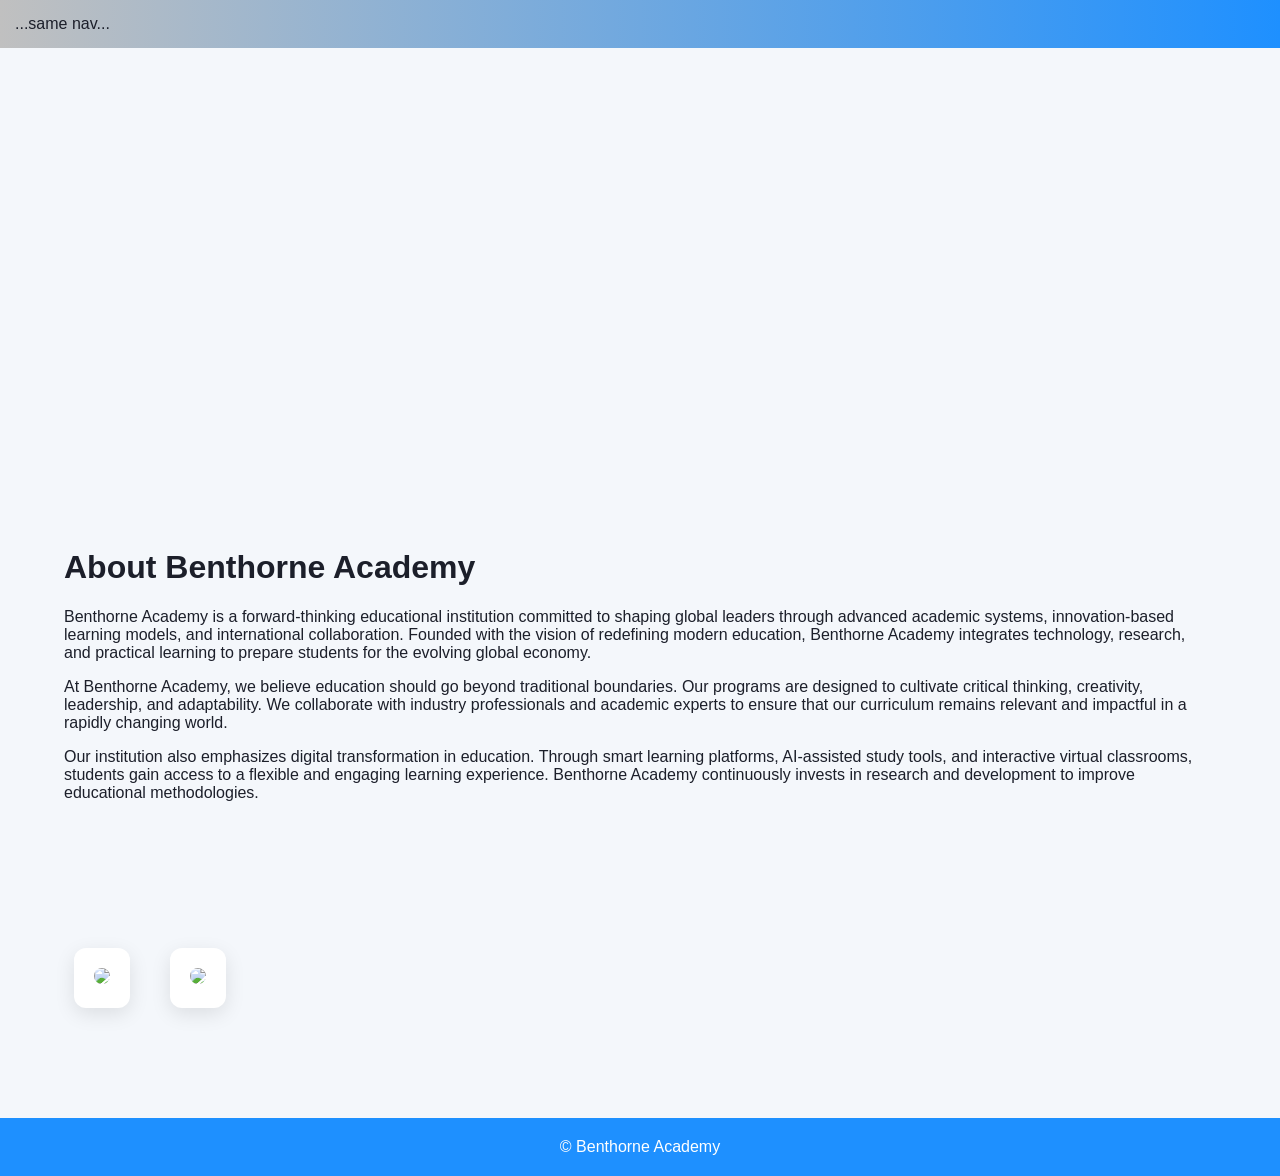
==== about.html @ e2e44c7e "Create about.html" ====
<!DOCTYPE html>
<html>
<head>
<title>About - Benthorne Academy</title>
<link rel="stylesheet" href="css/style.css">
</head>
<body>

<header>...same nav...</header>

<div class="container">

<div class="banner" style="background-image:url('images/about-1.jpg')"></div>

<div class="section">
<h1>About Benthorne Academy</h1>
<p>
Benthorne Academy is a forward-thinking educational institution committed to shaping global leaders through advanced academic systems, innovation-based learning models, and international collaboration. Founded with the vision of redefining modern education, Benthorne Academy integrates technology, research, and practical learning to prepare students for the evolving global economy.
</p>

<p>
At Benthorne Academy, we believe education should go beyond traditional boundaries. Our programs are designed to cultivate critical thinking, creativity, leadership, and adaptability. We collaborate with industry professionals and academic experts to ensure that our curriculum remains relevant and impactful in a rapidly changing world.
</p>

<p>
Our institution also emphasizes digital transformation in education. Through smart learning platforms, AI-assisted study tools, and interactive virtual classrooms, students gain access to a flexible and engaging learning experience. Benthorne Academy continuously invests in research and development to improve educational methodologies.
</p>
</div>

<div class="grid section">
<div class="card"><img src="images/about-2.jpg"></div>
<div class="card"><img src="images/about-3.jpg"></div>
</div>

</div>

<footer>© Benthorne Academy</footer>

</body>
</html>
---- css/style.css ----
body {
    margin: 0;
    font-family: Arial, sans-serif;
    background: #f4f7fb;
    color: #1c1f2a;
}

header {
    background: linear-gradient(90deg, #c0c0c0, #1e90ff);
    padding: 15px;
    position: sticky;
    top: 0;
}

nav a {
    margin: 0 12px;
    color: white;
    text-decoration: none;
    font-weight: bold;
}

.container {
    width: 90%;
    max-width: 1200px;
    margin: auto;
}

.banner {
    width: 100%;
    height: 420px;
    background-size: cover;
    background-position: center;
    border-radius: 12px;
    animation: fadeIn 1.5s ease-in;
}

.section {
    padding: 60px 0;
    animation: slideUp 1s ease-in;
}

.card {
    background: white;
    padding: 20px;
    border-radius: 12px;
    box-shadow: 0 6px 20px rgba(0,0,0,0.1);
    margin: 10px;
}

.grid {
    display: flex;
    gap: 20px;
    flex-wrap: wrap;
}

img {
    width: 100%;
    border-radius: 10px;
}

footer {
    background: #1e90ff;
    color: white;
    text-align: center;
    padding: 20px;
    margin-top: 40px;
}

.logo-box {
    width: 80px;
    height: 80px;
    background: white;
    border-radius: 10px;
    overflow: hidden;
}

@keyframes fadeIn {
    from {opacity: 0;}
    to {opacity: 1;}
}

@keyframes slideUp {
    from {transform: translateY(40px); opacity: 0;}
    to {transform: translateY(0); opacity: 1;}
}

button {
    background: #1e90ff;
    color: white;
    padding: 10px 18px;
    border: none;
    border-radius: 8px;
    cursor: pointer;
}
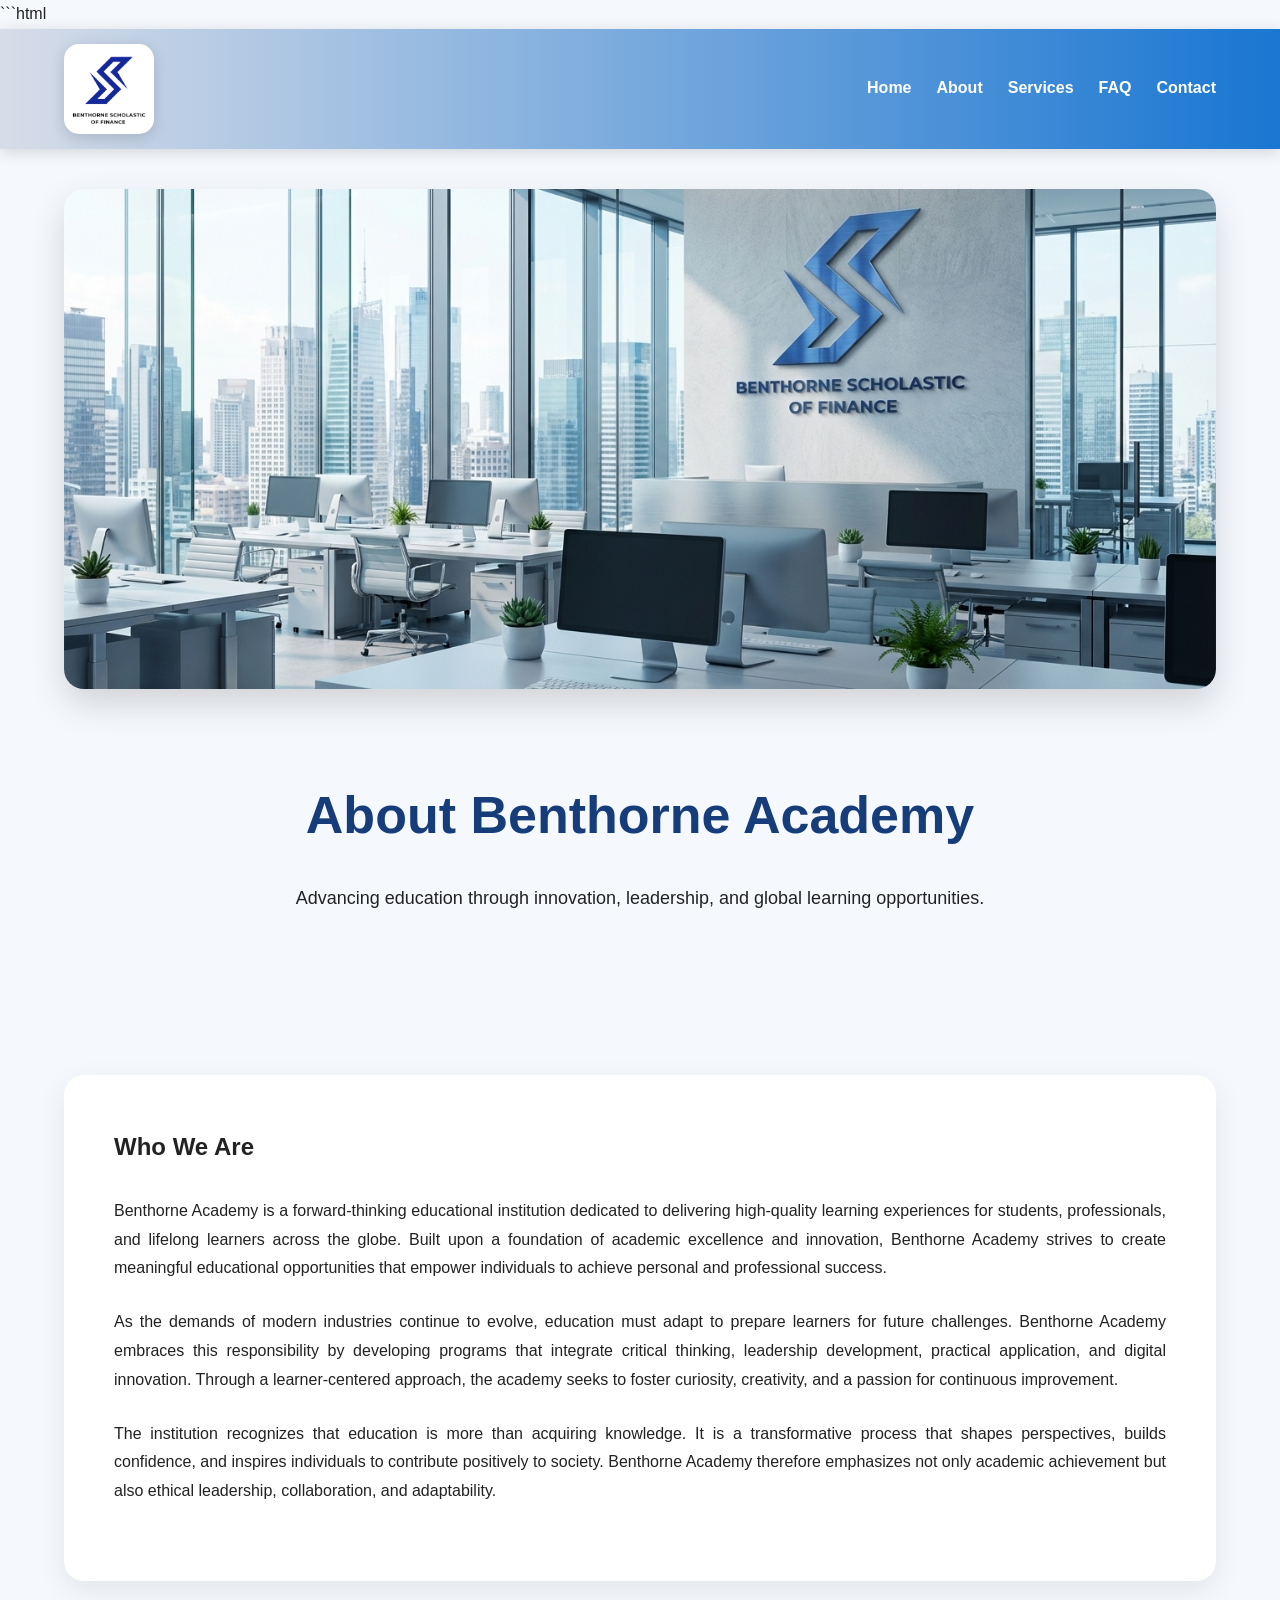
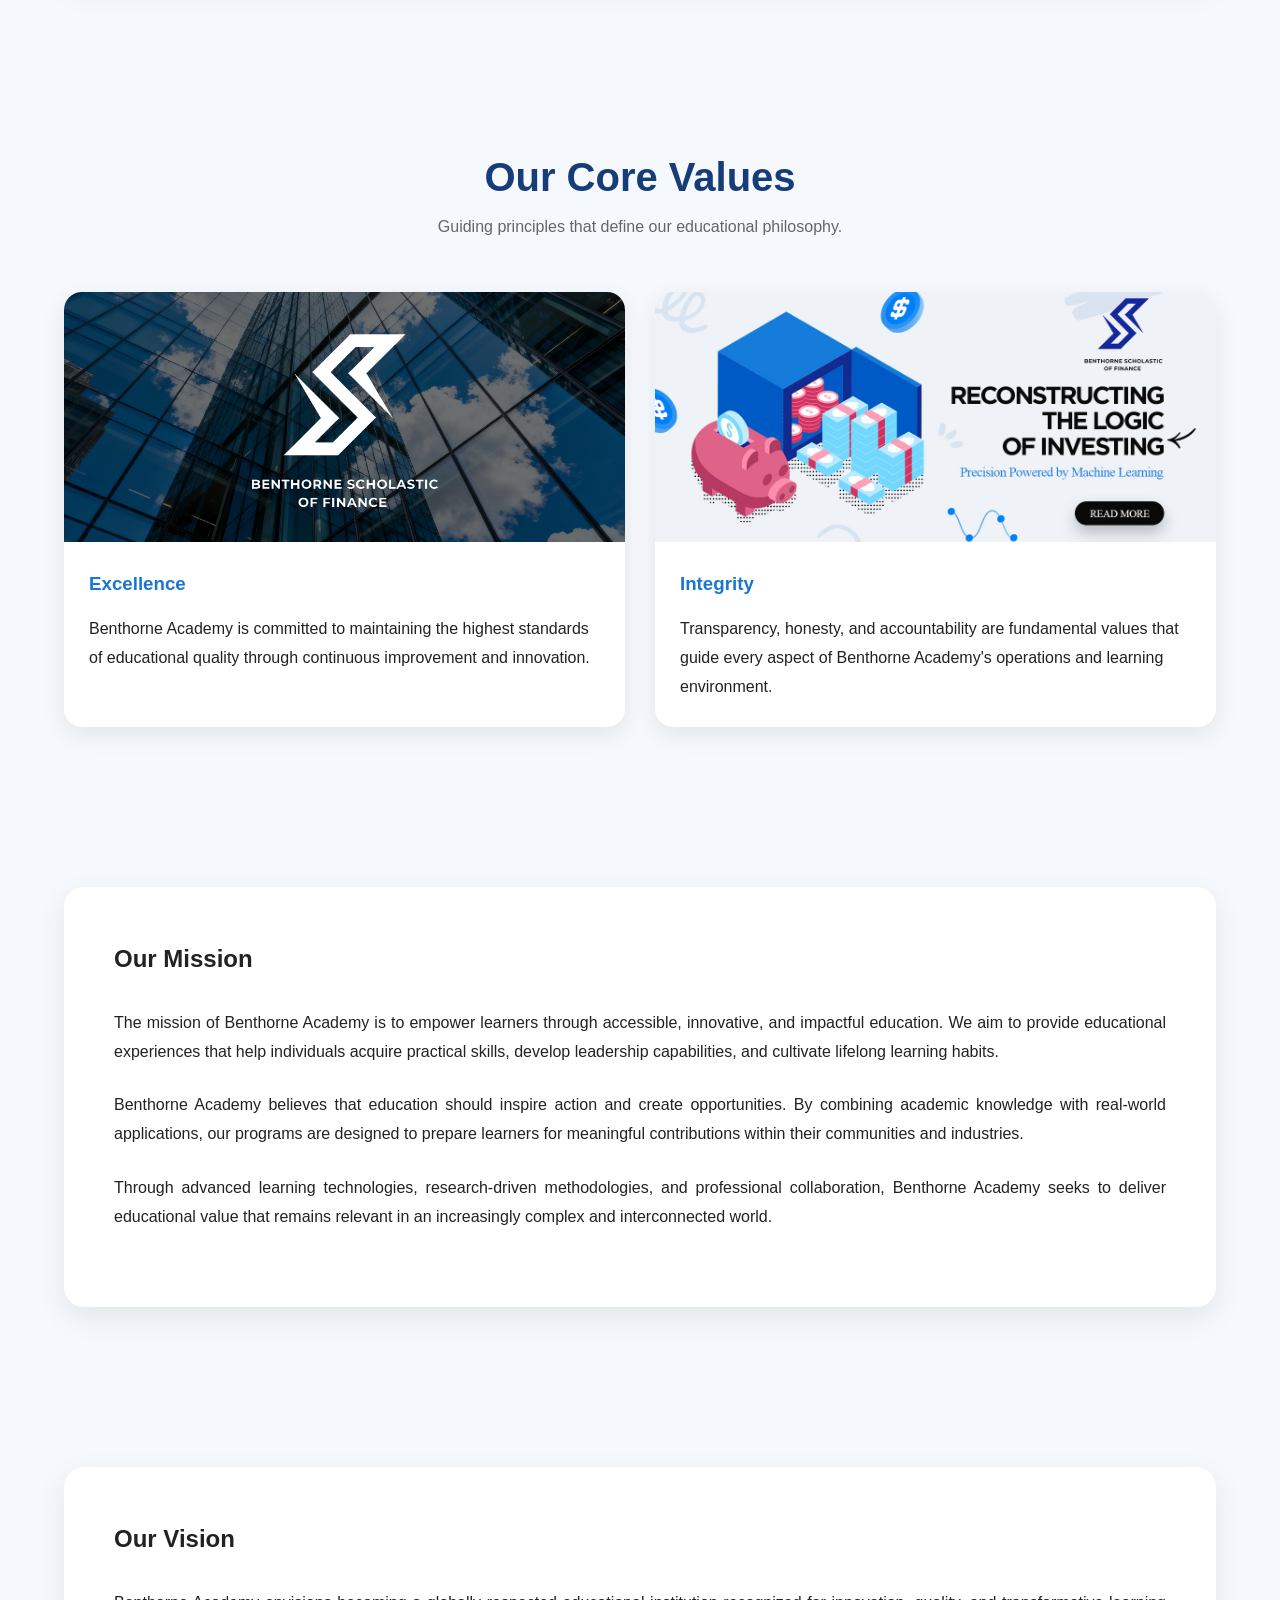
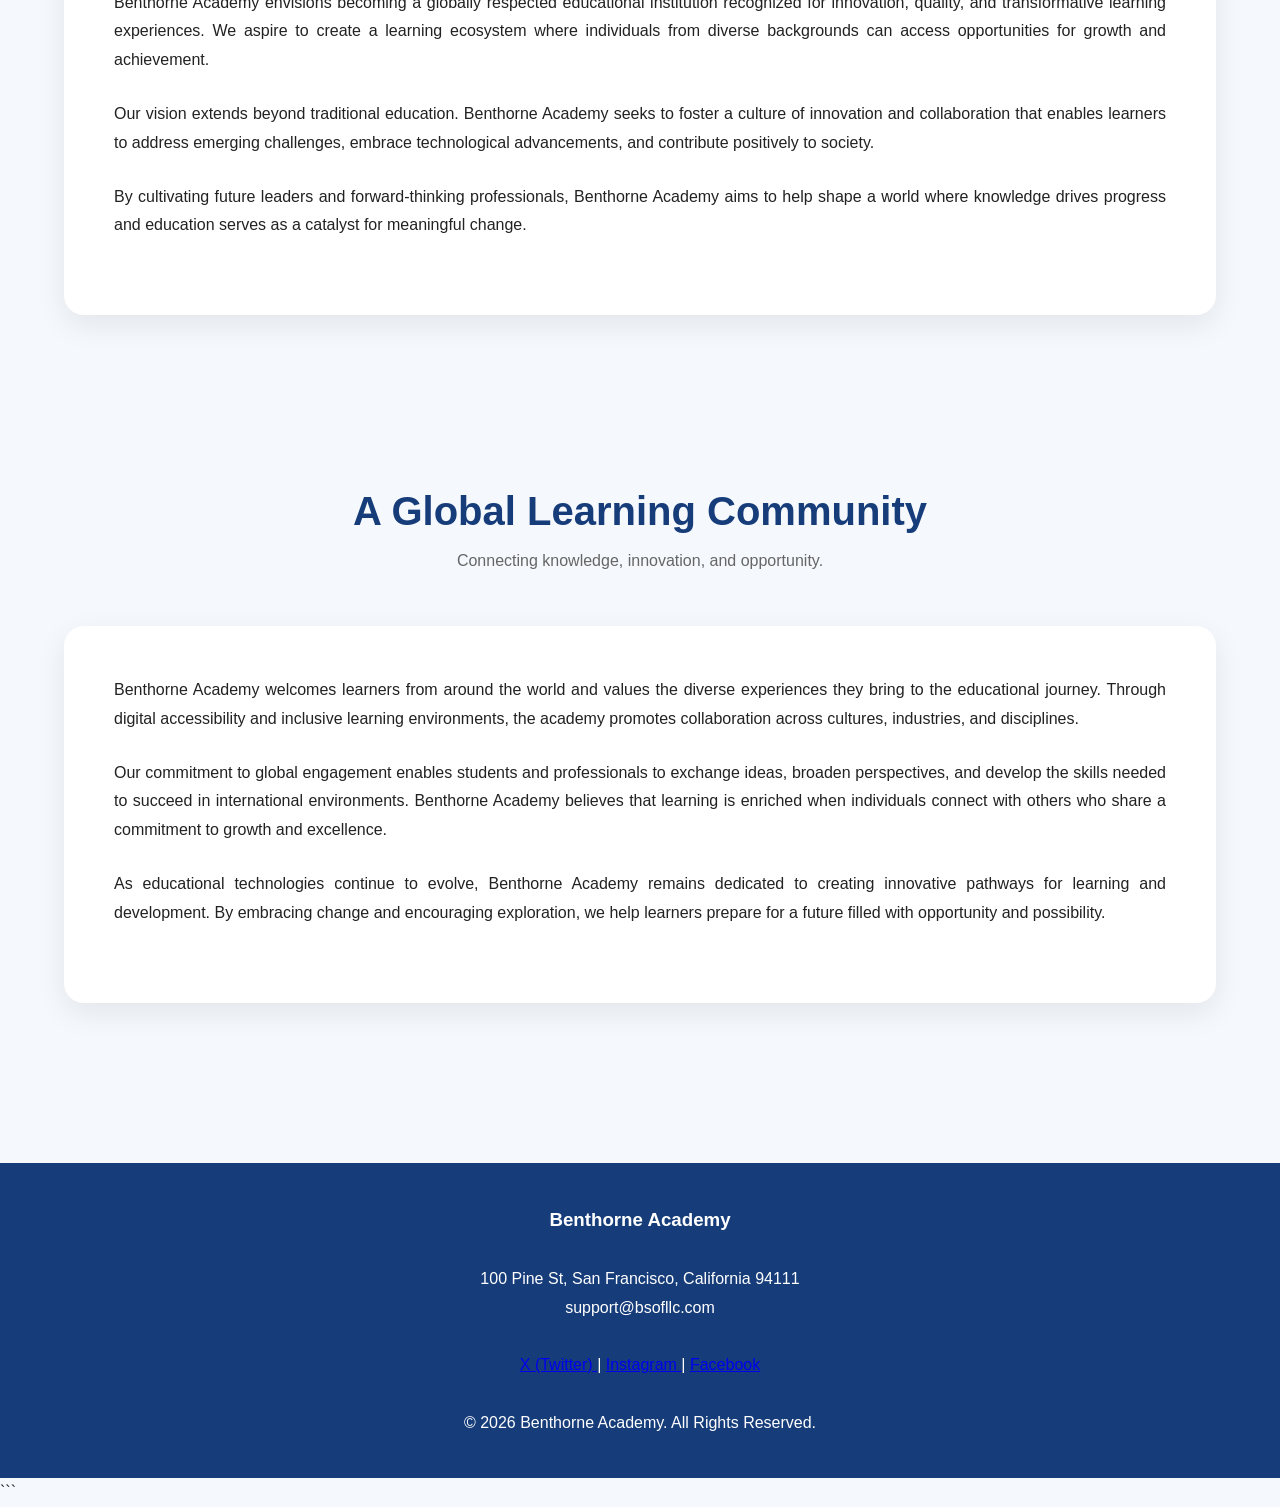
==== commit 8e7c055a: "Update about.html" ====
--- a/about.html
+++ b/about.html
@@ -1,40 +1,434 @@
+```html
 <!DOCTYPE html>
-<html>
+<html lang="en">
+
 <head>
-<title>About - Benthorne Academy</title>
+
+<meta charset="UTF-8">
+<meta name="viewport" content="width=device-width, initial-scale=1.0">
+
+<title>About Us | Benthorne Academy</title>
+
+<meta name="description"
+content="Learn more about Benthorne Academy, our mission, vision, values, and commitment to educational excellence.">
+
 <link rel="stylesheet" href="css/style.css">
+
 </head>
+
 <body>
 
-<header>...same nav...</header>
-
-<div class="container">
-
-<div class="banner" style="background-image:url('images/about-1.jpg')"></div>
-
-<div class="section">
-<h1>About Benthorne Academy</h1>
-<p>
-Benthorne Academy is a forward-thinking educational institution committed to shaping global leaders through advanced academic systems, innovation-based learning models, and international collaboration. Founded with the vision of redefining modern education, Benthorne Academy integrates technology, research, and practical learning to prepare students for the evolving global economy.
-</p>
-
-<p>
-At Benthorne Academy, we believe education should go beyond traditional boundaries. Our programs are designed to cultivate critical thinking, creativity, leadership, and adaptability. We collaborate with industry professionals and academic experts to ensure that our curriculum remains relevant and impactful in a rapidly changing world.
-</p>
-
-<p>
-Our institution also emphasizes digital transformation in education. Through smart learning platforms, AI-assisted study tools, and interactive virtual classrooms, students gain access to a flexible and engaging learning experience. Benthorne Academy continuously invests in research and development to improve educational methodologies.
-</p>
-</div>
-
-<div class="grid section">
-<div class="card"><img src="images/about-2.jpg"></div>
-<div class="card"><img src="images/about-3.jpg"></div>
-</div>
-
-</div>
-
-<footer>© Benthorne Academy</footer>
+<header>
+
+<div class="container">
+
+<div class="header-inner">
+
+<div class="logo-box">
+<img src="images/logo.png" alt="Benthorne Academy">
+</div>
+
+<nav>
+
+<a href="index.html">Home</a>
+<a href="about.html">About</a>
+<a href="service.html">Services</a>
+<a href="faq.html">FAQ</a>
+<a href="contact.html">Contact</a>
+
+</nav>
+
+</div>
+
+</div>
+
+</header>
+
+
+
+<!-- PAGE BANNER -->
+
+<section class="container">
+
+<div class="banner reveal">
+
+<img src="images/about-1.jpg"
+alt="About Benthorne Academy">
+
+</div>
+
+</section>
+
+
+
+<!-- PAGE TITLE -->
+
+<section class="hero reveal">
+
+<div class="container">
+
+<h1>
+About Benthorne Academy
+</h1>
+
+<p>
+
+Advancing education through innovation, leadership, and global learning opportunities.
+
+</p>
+
+</div>
+
+</section>
+
+
+
+<!-- MAIN CONTENT -->
+
+<section class="section reveal">
+
+<div class="container">
+
+<div class="content-box">
+
+<h2>
+Who We Are
+</h2>
+
+<br>
+
+<p>
+
+Benthorne Academy is a forward-thinking educational institution dedicated to delivering high-quality learning experiences for students, professionals, and lifelong learners across the globe. Built upon a foundation of academic excellence and innovation, Benthorne Academy strives to create meaningful educational opportunities that empower individuals to achieve personal and professional success.
+
+</p>
+
+<p>
+
+As the demands of modern industries continue to evolve, education must adapt to prepare learners for future challenges. Benthorne Academy embraces this responsibility by developing programs that integrate critical thinking, leadership development, practical application, and digital innovation. Through a learner-centered approach, the academy seeks to foster curiosity, creativity, and a passion for continuous improvement.
+
+</p>
+
+<p>
+
+The institution recognizes that education is more than acquiring knowledge. It is a transformative process that shapes perspectives, builds confidence, and inspires individuals to contribute positively to society. Benthorne Academy therefore emphasizes not only academic achievement but also ethical leadership, collaboration, and adaptability.
+
+</p>
+
+</div>
+
+</div>
+
+</section>
+
+
+
+<!-- CORE VALUES -->
+
+<section class="section reveal">
+
+<div class="container">
+
+<div class="section-title">
+
+<h2>
+Our Core Values
+</h2>
+
+<p>
+Guiding principles that define our educational philosophy.
+</p>
+
+</div>
+
+<div class="grid">
+
+<div class="card">
+
+<img src="images/about-2.jpg" alt="Excellence">
+
+<div class="card-content">
+
+<h3>
+Excellence
+</h3>
+
+<p>
+
+Benthorne Academy is committed to maintaining the highest standards of educational quality through continuous improvement and innovation.
+
+</p>
+
+</div>
+
+</div>
+
+
+
+<div class="card">
+
+<img src="images/about-3.jpg" alt="Integrity">
+
+<div class="card-content">
+
+<h3>
+Integrity
+</h3>
+
+<p>
+
+Transparency, honesty, and accountability are fundamental values that guide every aspect of Benthorne Academy's operations and learning environment.
+
+</p>
+
+</div>
+
+</div>
+
+</div>
+
+</div>
+
+</section>
+
+
+
+<!-- MISSION -->
+
+<section class="section reveal">
+
+<div class="container">
+
+<div class="content-box">
+
+<h2>
+Our Mission
+</h2>
+
+<br>
+
+<p>
+
+The mission of Benthorne Academy is to empower learners through accessible, innovative, and impactful education. We aim to provide educational experiences that help individuals acquire practical skills, develop leadership capabilities, and cultivate lifelong learning habits.
+
+</p>
+
+<p>
+
+Benthorne Academy believes that education should inspire action and create opportunities. By combining academic knowledge with real-world applications, our programs are designed to prepare learners for meaningful contributions within their communities and industries.
+
+</p>
+
+<p>
+
+Through advanced learning technologies, research-driven methodologies, and professional collaboration, Benthorne Academy seeks to deliver educational value that remains relevant in an increasingly complex and interconnected world.
+
+</p>
+
+</div>
+
+</div>
+
+</section>
+
+
+
+<!-- VISION -->
+
+<section class="section reveal">
+
+<div class="container">
+
+<div class="content-box">
+
+<h2>
+Our Vision
+</h2>
+
+<br>
+
+<p>
+
+Benthorne Academy envisions becoming a globally respected educational institution recognized for innovation, quality, and transformative learning experiences. We aspire to create a learning ecosystem where individuals from diverse backgrounds can access opportunities for growth and achievement.
+
+</p>
+
+<p>
+
+Our vision extends beyond traditional education. Benthorne Academy seeks to foster a culture of innovation and collaboration that enables learners to address emerging challenges, embrace technological advancements, and contribute positively to society.
+
+</p>
+
+<p>
+
+By cultivating future leaders and forward-thinking professionals, Benthorne Academy aims to help shape a world where knowledge drives progress and education serves as a catalyst for meaningful change.
+
+</p>
+
+</div>
+
+</div>
+
+</section>
+
+
+
+<!-- GLOBAL COMMUNITY -->
+
+<section class="section reveal">
+
+<div class="container">
+
+<div class="section-title">
+
+<h2>
+A Global Learning Community
+</h2>
+
+<p>
+Connecting knowledge, innovation, and opportunity.
+</p>
+
+</div>
+
+<div class="content-box">
+
+<p>
+
+Benthorne Academy welcomes learners from around the world and values the diverse experiences they bring to the educational journey. Through digital accessibility and inclusive learning environments, the academy promotes collaboration across cultures, industries, and disciplines.
+
+</p>
+
+<p>
+
+Our commitment to global engagement enables students and professionals to exchange ideas, broaden perspectives, and develop the skills needed to succeed in international environments. Benthorne Academy believes that learning is enriched when individuals connect with others who share a commitment to growth and excellence.
+
+</p>
+
+<p>
+
+As educational technologies continue to evolve, Benthorne Academy remains dedicated to creating innovative pathways for learning and development. By embracing change and encouraging exploration, we help learners prepare for a future filled with opportunity and possibility.
+
+</p>
+
+</div>
+
+</div>
+
+</section>
+
+
+
+<footer>
+
+<div class="container">
+
+<h3>Benthorne Academy</h3>
+
+<br>
+
+<p>
+100 Pine St, San Francisco, California 94111
+</p>
+
+<p>
+support@bsofllc.com
+</p>
+
+<br>
+
+<p>
+
+<a href="https://x.com/BenthorneNEWS" target="_blank">
+X (Twitter)
+</a>
+
+|
+
+<a href="https://www.instagram.com/benthorneacademy/" target="_blank">
+Instagram
+</a>
+
+|
+
+<a href="https://www.facebook.com/profile.php?id=61589643623777" target="_blank">
+Facebook
+</a>
+
+</p>
+
+<br>
+
+<p>
+© 2026 Benthorne Academy. All Rights Reserved.
+</p>
+
+</div>
+
+</footer>
+
+
+
+<button id="topBtn">↑</button>
+
+<script>
+
+function reveal(){
+
+var reveals=document.querySelectorAll(".reveal");
+
+for(var i=0;i<reveals.length;i++){
+
+var windowHeight=window.innerHeight;
+var elementTop=reveals[i].getBoundingClientRect().top;
+var elementVisible=100;
+
+if(elementTop < windowHeight - elementVisible){
+
+reveals[i].classList.add("active");
+
+}
+
+}
+
+}
+
+window.addEventListener("scroll",reveal);
+
+reveal();
+
+</script>
+
+<script>
+
+let topBtn=document.getElementById("topBtn");
+
+window.onscroll=function(){
+
+if(document.body.scrollTop>300 ||
+document.documentElement.scrollTop>300){
+
+topBtn.style.display="block";
+
+}else{
+
+topBtn.style.display="none";
+
+}
+
+};
+
+topBtn.onclick=function(){
+
+window.scrollTo({
+top:0,
+behavior:'smooth'
+});
+
+};
+
+</script>
 
 </body>
 </html>
+```
--- a/css/style.css
+++ b/css/style.css
@@ -1,94 +1,483 @@
-body {
-    margin: 0;
-    font-family: Arial, sans-serif;
-    background: #f4f7fb;
-    color: #1c1f2a;
-}
-
-header {
-    background: linear-gradient(90deg, #c0c0c0, #1e90ff);
-    padding: 15px;
-    position: sticky;
-    top: 0;
-}
-
-nav a {
-    margin: 0 12px;
-    color: white;
-    text-decoration: none;
-    font-weight: bold;
-}
-
-.container {
-    width: 90%;
-    max-width: 1200px;
-    margin: auto;
-}
-
-.banner {
-    width: 100%;
-    height: 420px;
-    background-size: cover;
-    background-position: center;
-    border-radius: 12px;
-    animation: fadeIn 1.5s ease-in;
-}
-
-.section {
-    padding: 60px 0;
-    animation: slideUp 1s ease-in;
-}
-
-.card {
-    background: white;
-    padding: 20px;
-    border-radius: 12px;
-    box-shadow: 0 6px 20px rgba(0,0,0,0.1);
-    margin: 10px;
-}
-
-.grid {
-    display: flex;
-    gap: 20px;
-    flex-wrap: wrap;
-}
-
-img {
-    width: 100%;
-    border-radius: 10px;
-}
-
-footer {
-    background: #1e90ff;
-    color: white;
-    text-align: center;
-    padding: 20px;
-    margin-top: 40px;
-}
-
-.logo-box {
-    width: 80px;
-    height: 80px;
-    background: white;
-    border-radius: 10px;
-    overflow: hidden;
-}
-
-@keyframes fadeIn {
-    from {opacity: 0;}
-    to {opacity: 1;}
-}
-
-@keyframes slideUp {
-    from {transform: translateY(40px); opacity: 0;}
-    to {transform: translateY(0); opacity: 1;}
-}
-
-button {
-    background: #1e90ff;
-    color: white;
-    padding: 10px 18px;
-    border: none;
-    border-radius: 8px;
-    cursor: pointer;
-}
+/* =====================================
+   Benthorne Academy Official Website
+   Premium Silver & Blue Theme
+===================================== */
+
+*{
+    margin:0;
+    padding:0;
+    box-sizing:border-box;
+}
+
+html{
+    scroll-behavior:smooth;
+}
+
+body{
+    font-family:"Segoe UI",Tahoma,Geneva,Verdana,sans-serif;
+    background:#f5f8fc;
+    color:#222;
+    line-height:1.8;
+}
+
+/* ==========================
+   Container
+========================== */
+
+.container{
+    width:90%;
+    max-width:1200px;
+    margin:auto;
+}
+
+/* ==========================
+   Header
+========================== */
+
+header{
+    position:sticky;
+    top:0;
+    z-index:999;
+    background:linear-gradient(
+        90deg,
+        #d7dde8,
+        #1976d2
+    );
+    backdrop-filter:blur(10px);
+    box-shadow:0 3px 15px rgba(0,0,0,.15);
+}
+
+.header-inner{
+    display:flex;
+    justify-content:space-between;
+    align-items:center;
+    padding:15px 0;
+}
+
+/* ==========================
+   Logo
+========================== */
+
+.logo-box{
+    width:90px;
+    height:90px;
+    background:#fff;
+    border-radius:15px;
+    overflow:hidden;
+    box-shadow:0 4px 15px rgba(0,0,0,.15);
+}
+
+.logo-box img{
+    width:100%;
+    height:100%;
+    object-fit:contain;
+}
+
+/* ==========================
+   Navigation
+========================== */
+
+nav{
+    display:flex;
+    gap:25px;
+}
+
+nav a{
+    color:#fff;
+    text-decoration:none;
+    font-weight:600;
+    transition:.3s;
+    position:relative;
+}
+
+nav a::after{
+    content:"";
+    position:absolute;
+    left:0;
+    bottom:-5px;
+    width:0;
+    height:2px;
+    background:#fff;
+    transition:.3s;
+}
+
+nav a:hover::after{
+    width:100%;
+}
+
+nav a:hover{
+    opacity:.9;
+}
+
+/* ==========================
+   Banner
+========================== */
+
+.banner{
+    width:100%;
+    height:500px;
+    border-radius:20px;
+    overflow:hidden;
+    margin-top:40px;
+    box-shadow:0 15px 35px rgba(0,0,0,.15);
+}
+
+.banner img{
+    width:100%;
+    height:100%;
+    object-fit:cover;
+    transition:transform 6s ease;
+}
+
+.banner:hover img{
+    transform:scale(1.05);
+}
+
+/* ==========================
+   Hero Section
+========================== */
+
+.hero{
+    text-align:center;
+    padding:80px 0;
+}
+
+.hero h1{
+    font-size:52px;
+    margin-bottom:20px;
+    color:#163d7a;
+}
+
+.hero p{
+    max-width:900px;
+    margin:auto;
+    font-size:18px;
+}
+
+/* ==========================
+   Sections
+========================== */
+
+.section{
+    padding:80px 0;
+}
+
+.section-title{
+    text-align:center;
+    margin-bottom:50px;
+}
+
+.section-title h2{
+    font-size:40px;
+    color:#163d7a;
+}
+
+.section-title p{
+    color:#666;
+}
+
+/* ==========================
+   Cards
+========================== */
+
+.grid{
+    display:grid;
+    grid-template-columns:
+    repeat(auto-fit,minmax(300px,1fr));
+    gap:30px;
+}
+
+.card{
+    background:#fff;
+    border-radius:18px;
+    overflow:hidden;
+    box-shadow:0 8px 25px rgba(0,0,0,.08);
+    transition:.4s;
+}
+
+.card:hover{
+    transform:translateY(-10px);
+    box-shadow:0 20px 40px rgba(0,0,0,.12);
+}
+
+.card img{
+    width:100%;
+    height:250px;
+    object-fit:cover;
+}
+
+.card-content{
+    padding:25px;
+}
+
+.card h3{
+    color:#1976d2;
+    margin-bottom:15px;
+}
+
+/* ==========================
+   Statistics
+========================== */
+
+.stats{
+    background:#fff;
+    border-radius:20px;
+    padding:60px;
+    box-shadow:0 10px 30px rgba(0,0,0,.08);
+}
+
+.stats-grid{
+    display:grid;
+    grid-template-columns:
+    repeat(auto-fit,minmax(200px,1fr));
+    text-align:center;
+    gap:30px;
+}
+
+.stat-number{
+    font-size:48px;
+    font-weight:700;
+    color:#1976d2;
+}
+
+.stat-label{
+    color:#666;
+}
+
+/* ==========================
+   About Content
+========================== */
+
+.content-box{
+    background:#fff;
+    padding:50px;
+    border-radius:20px;
+    box-shadow:0 10px 30px rgba(0,0,0,.08);
+}
+
+.content-box p{
+    margin-bottom:25px;
+    text-align:justify;
+}
+
+/* ==========================
+   Service Blocks
+========================== */
+
+.service-item{
+    display:flex;
+    gap:30px;
+    align-items:center;
+    margin-bottom:60px;
+}
+
+.service-item img{
+    width:45%;
+    border-radius:15px;
+}
+
+.service-text{
+    flex:1;
+}
+
+/* ==========================
+   FAQ
+========================== */
+
+.faq-container{
+    max-width:1000px;
+    margin:auto;
+}
+
+.faq-item{
+    background:#fff;
+    margin-bottom:20px;
+    border-radius:15px;
+    overflow:hidden;
+    box-shadow:0 5px 20px rgba(0,0,0,.08);
+}
+
+.faq-question{
+    background:linear-gradient(
+        90deg,
+        #d7dde8,
+        #1976d2
+    );
+    color:#fff;
+    padding:20px;
+    cursor:pointer;
+    font-weight:600;
+}
+
+.faq-answer{
+    display:none;
+    padding:20px;
+    background:#fff;
+    line-height:1.8;
+}
+
+/* ==========================
+   Contact
+========================== */
+
+.contact-box{
+    background:#fff;
+    padding:50px;
+    border-radius:20px;
+    box-shadow:0 10px 30px rgba(0,0,0,.08);
+}
+
+.contact-box p{
+    margin-bottom:20px;
+}
+
+.contact-box a{
+    color:#1976d2;
+    text-decoration:none;
+    font-weight:600;
+}
+
+.contact-box a:hover{
+    text-decoration:underline;
+}
+
+/* ==========================
+   Buttons
+========================== */
+
+.btn{
+    display:inline-block;
+    padding:14px 32px;
+    background:#1976d2;
+    color:#fff;
+    text-decoration:none;
+    border-radius:8px;
+    transition:.3s;
+}
+
+.btn:hover{
+    background:#0f5fb5;
+    transform:translateY(-3px);
+}
+
+/* ==========================
+   Footer
+========================== */
+
+footer{
+    background:#163d7a;
+    color:#fff;
+    text-align:center;
+    padding:40px 20px;
+    margin-top:80px;
+}
+
+/* ==========================
+   Back To Top
+========================== */
+
+#topBtn{
+    position:fixed;
+    right:25px;
+    bottom:25px;
+    width:50px;
+    height:50px;
+    border:none;
+    border-radius:50%;
+    background:#1976d2;
+    color:#fff;
+    cursor:pointer;
+    display:none;
+    font-size:20px;
+    box-shadow:0 5px 20px rgba(0,0,0,.25);
+}
+
+/* ==========================
+   Scroll Animation
+========================== */
+
+.reveal{
+    opacity:0;
+    transform:translateY(50px);
+    transition:all 1s ease;
+}
+
+.reveal.active{
+    opacity:1;
+    transform:translateY(0);
+}
+
+/* ==========================
+   Tables
+========================== */
+
+table{
+    width:100%;
+    border-collapse:collapse;
+}
+
+table th{
+    background:#1976d2;
+    color:white;
+}
+
+table th,
+table td{
+    padding:15px;
+    border:1px solid #ddd;
+}
+
+/* ==========================
+   Responsive
+========================== */
+
+@media(max-width:992px){
+
+.service-item{
+    flex-direction:column;
+}
+
+.service-item img{
+    width:100%;
+}
+
+.banner{
+    height:350px;
+}
+
+.hero h1{
+    font-size:40px;
+}
+
+}
+
+@media(max-width:768px){
+
+.header-inner{
+    flex-direction:column;
+}
+
+nav{
+    flex-wrap:wrap;
+    justify-content:center;
+    margin-top:15px;
+}
+
+.banner{
+    height:250px;
+}
+
+.hero h1{
+    font-size:32px;
+}
+
+.section-title h2{
+    font-size:30px;
+}
+
+.content-box,
+.contact-box{
+    padding:30px;
+}
+
+}
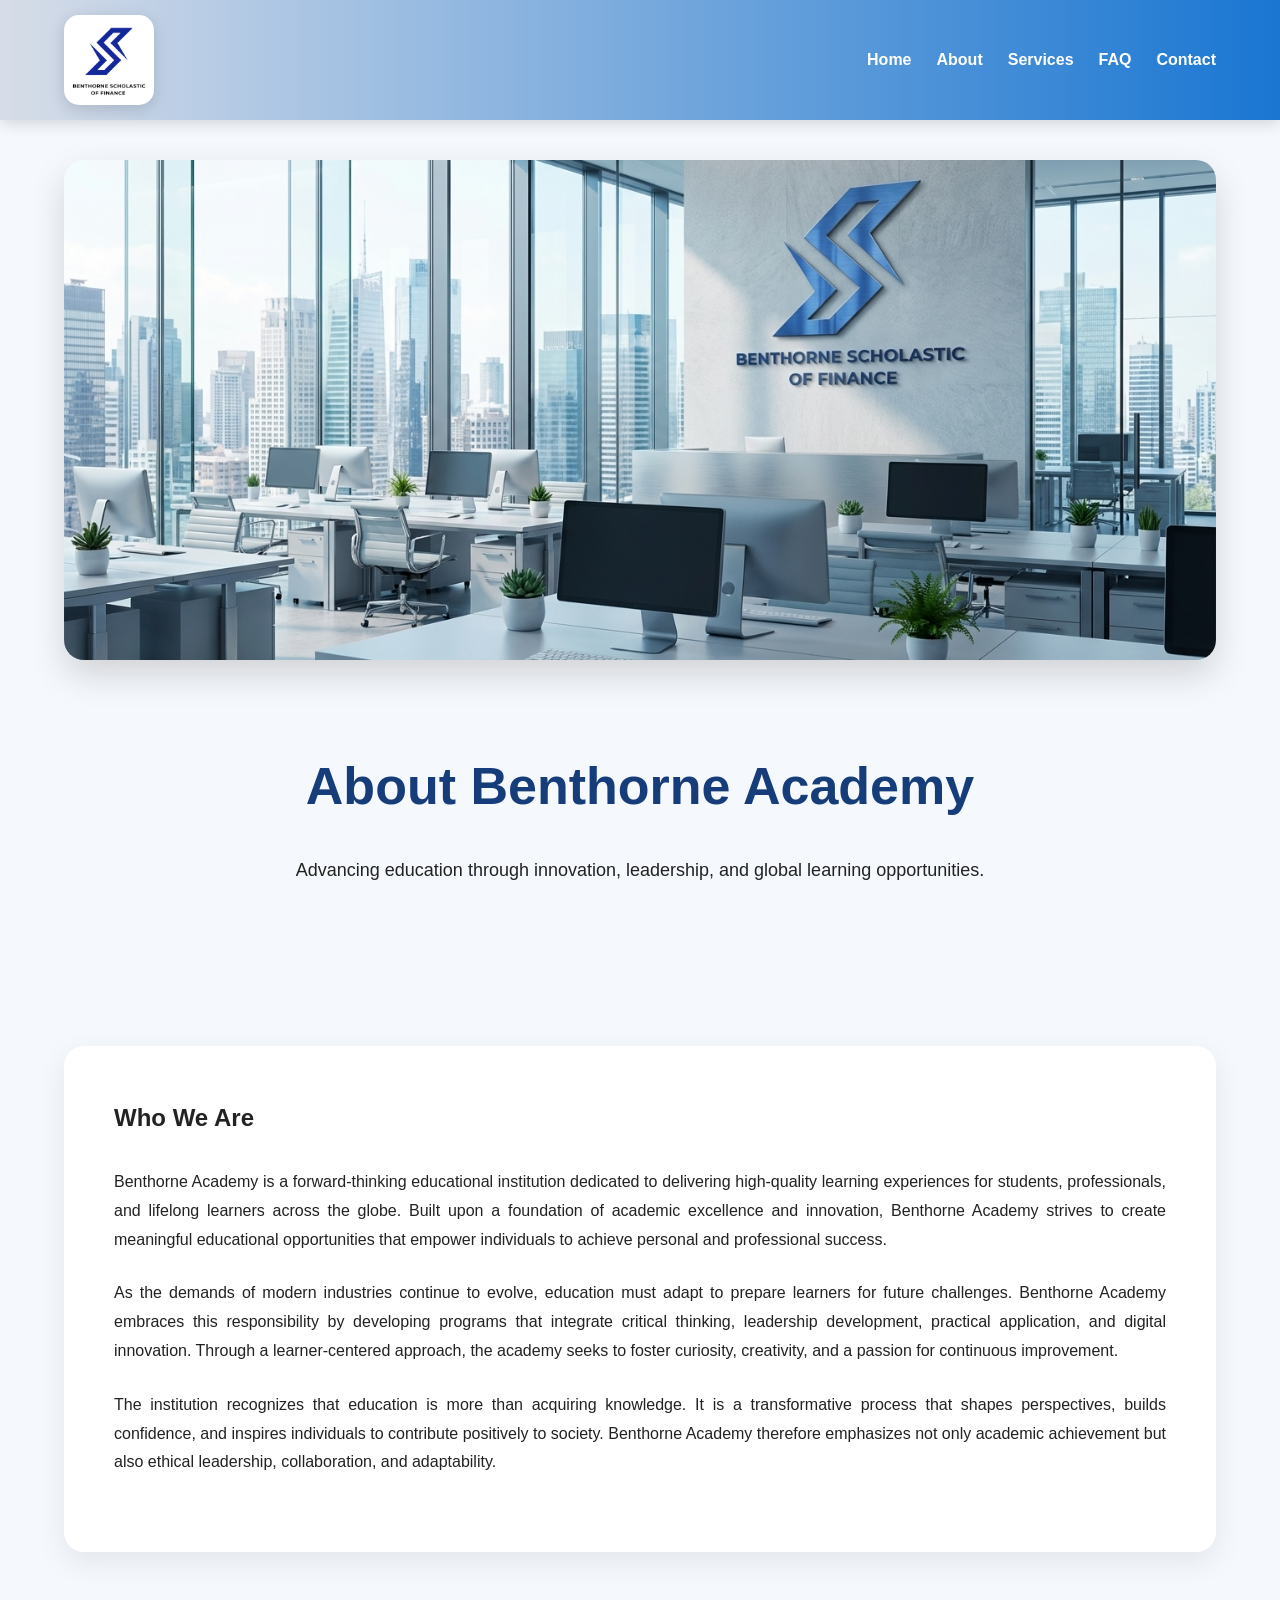
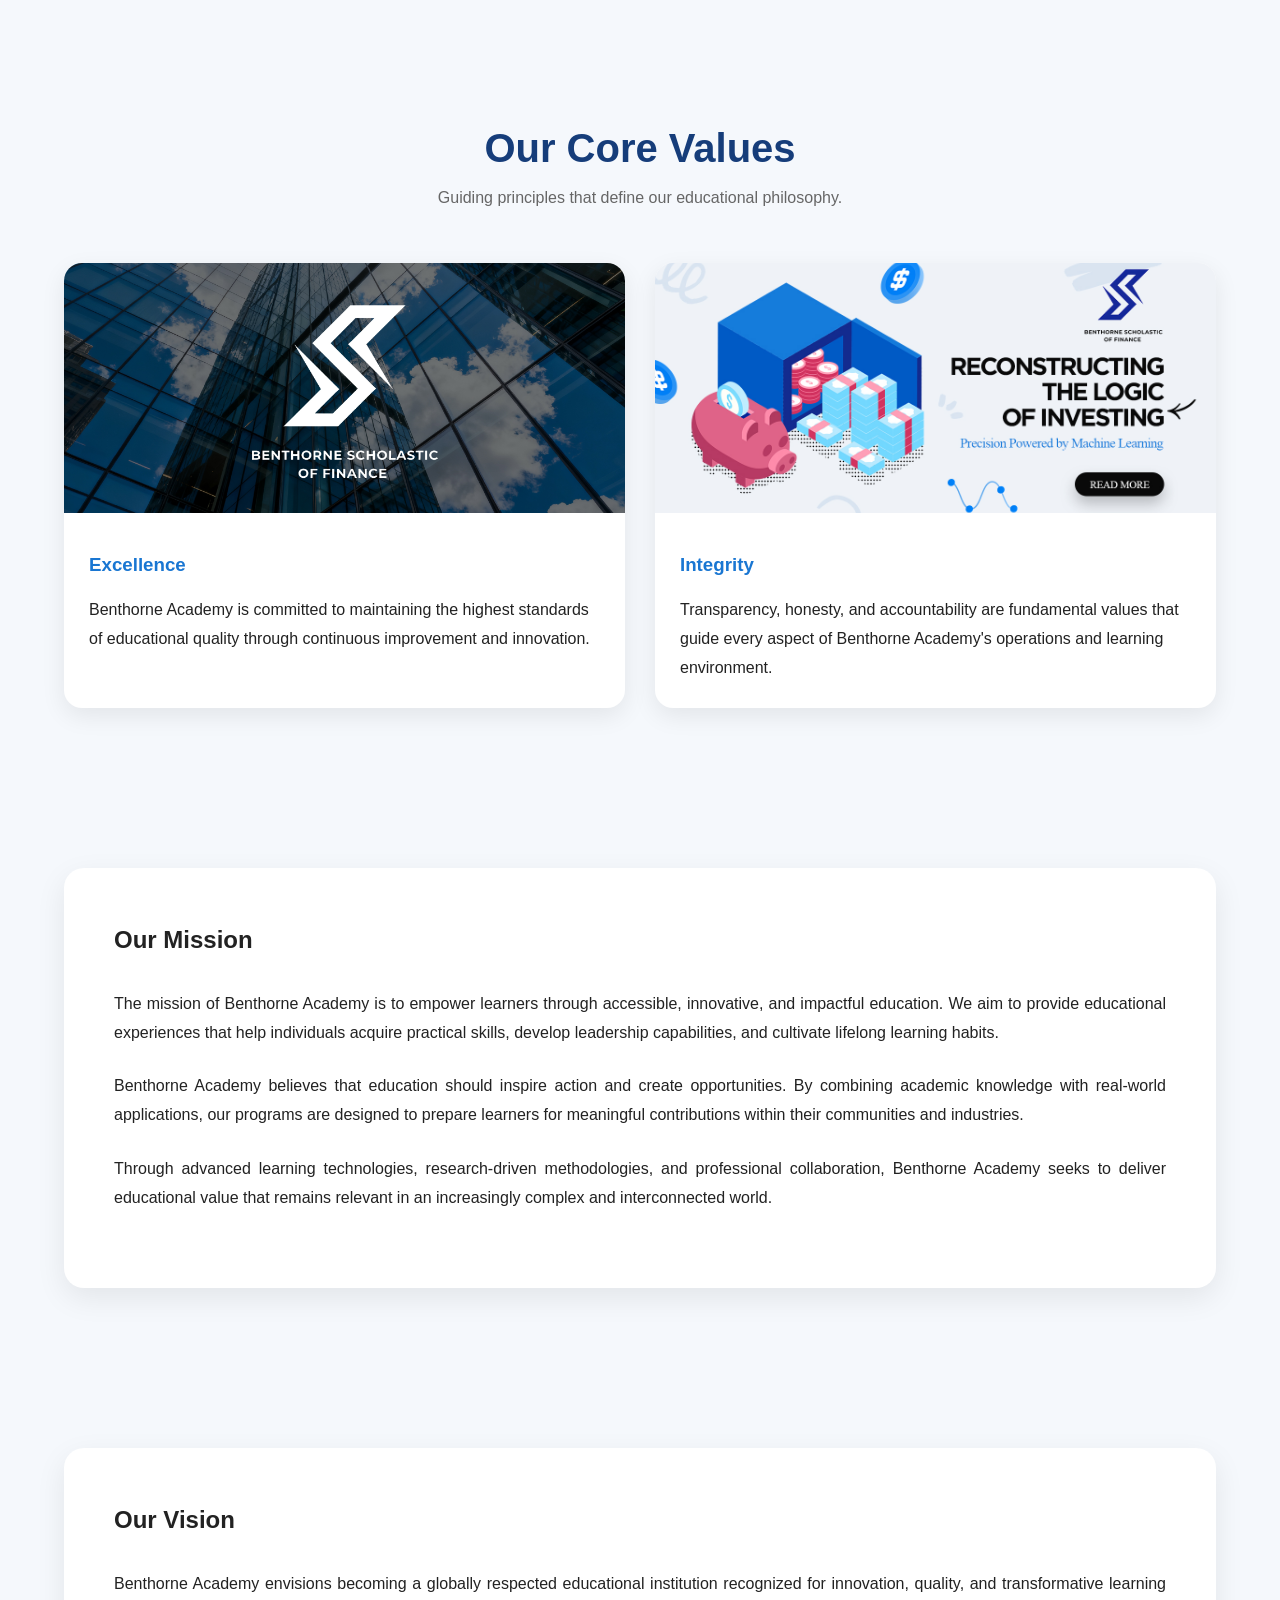
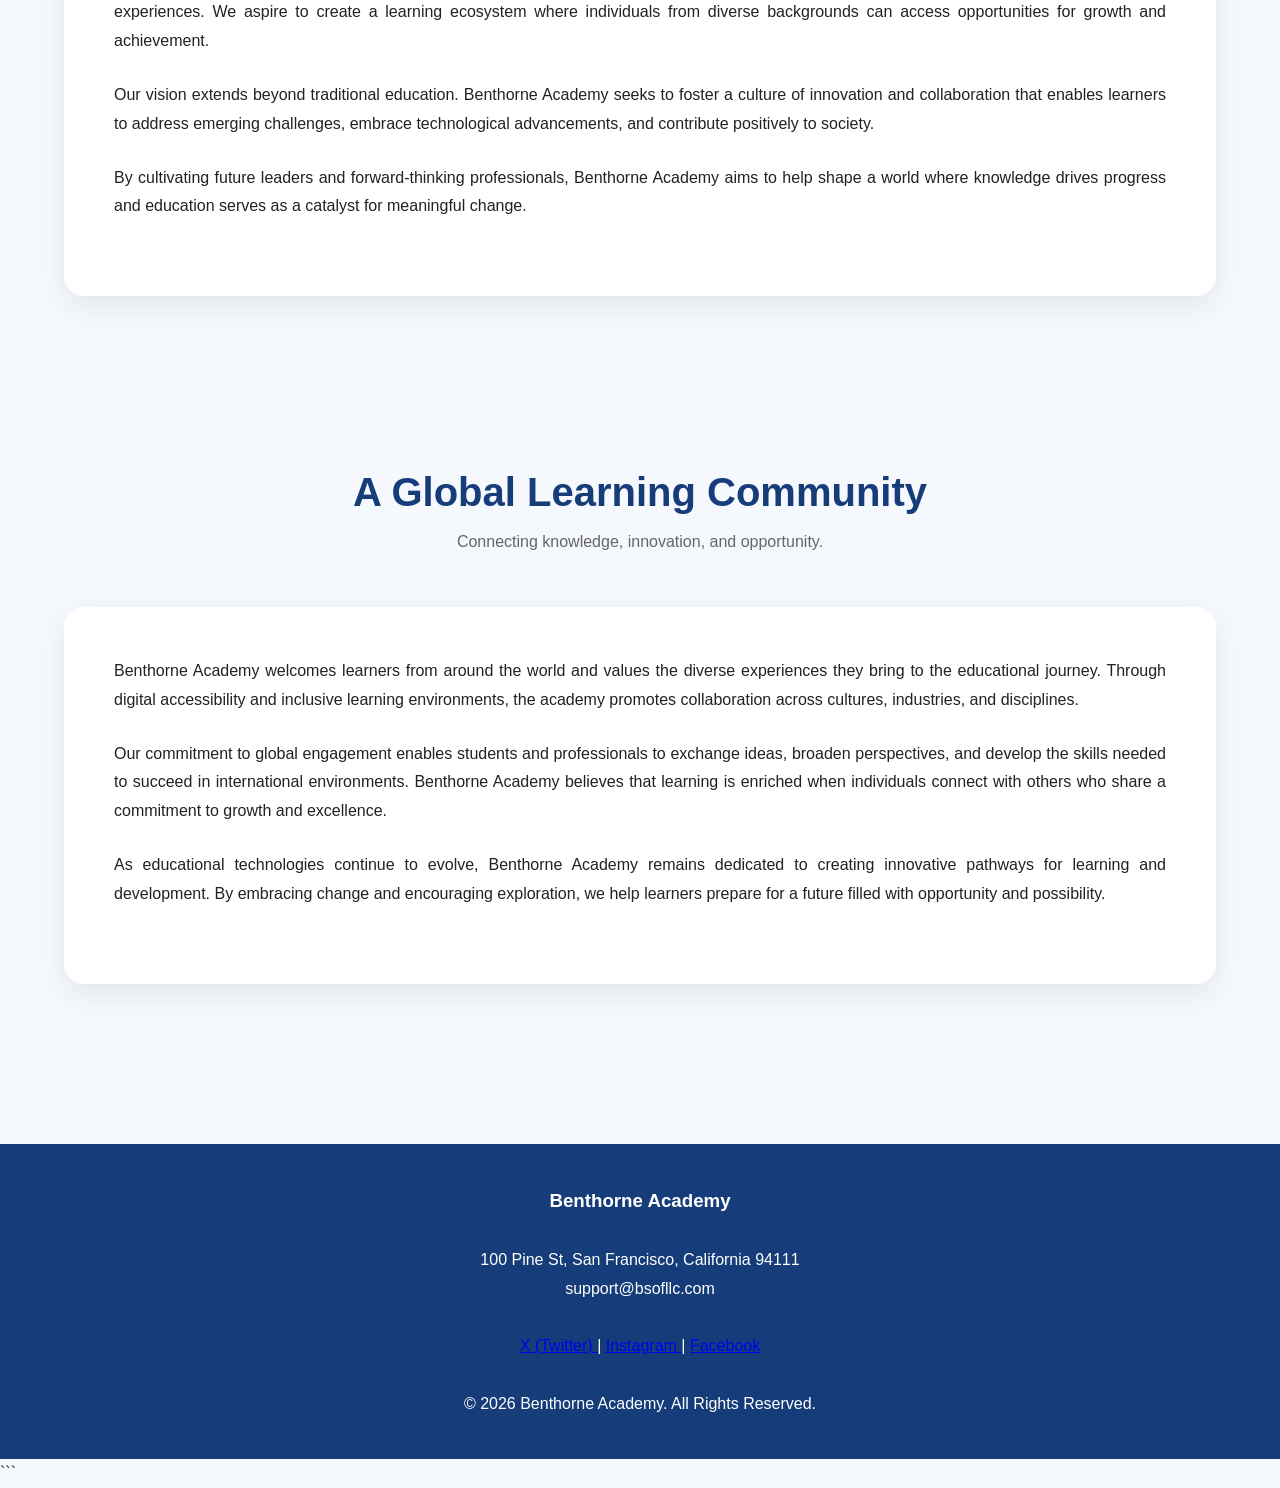
==== commit 3027fe25: "Update about.html" ====
--- a/about.html
+++ b/about.html
@@ -1,4 +1,3 @@
-```html
 <!DOCTYPE html>
 <html lang="en">
 
